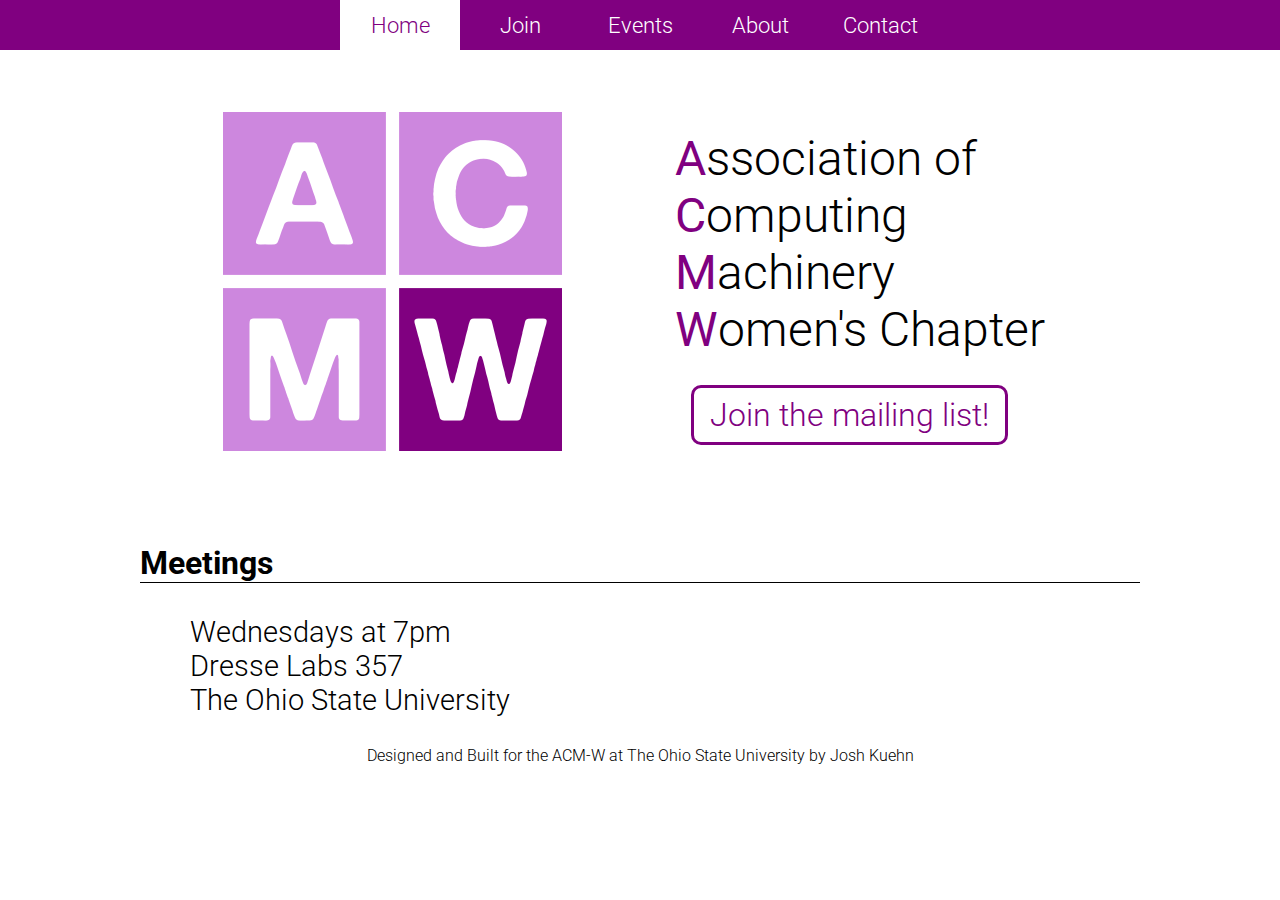
==== index.html @ 461711a8 "Added content and did some styles" ====
<!DOCTYPE html>
<html>
<head>
	<title>ACM-W | Women In Computing</title>
	<meta charset="UTF-8">
	<link rel="stylesheet" type="text/css" href="css/custom.css">
	<link href='https://fonts.googleapis.com/css?family=Roboto:100,300' rel='stylesheet' type='text/css'>
	<link rel="stylesheet" type="text/css" href="css/font-awesome.min.css">

	<!-- ****** faviconit.com favicons ****** -->
	<link rel="shortcut icon" href="img/favicons/favicon.ico">
	<link rel="icon" sizes="16x16 32x32 64x64" href="img/favicons/favicon.ico">
	<link rel="icon" type="image/png" sizes="196x196" href="img/favicons/favicon-192.png">
	<link rel="icon" type="image/png" sizes="160x160" href="img/favicons/favicon-160.png">
	<link rel="icon" type="image/png" sizes="96x96" href="img/favicons/favicon-96.png">
	<link rel="icon" type="image/png" sizes="64x64" href="img/favicons/favicon-64.png">
	<link rel="icon" type="image/png" sizes="32x32" href="img/favicons/favicon-32.png">
	<link rel="icon" type="image/png" sizes="16x16" href="img/favicons/favicon-16.png">
	<link rel="apple-touch-icon" href="img/favicons/favicon-57.png">
	<link rel="apple-touch-icon" sizes="114x114" href="img/favicons/favicon-114.png">
	<link rel="apple-touch-icon" sizes="72x72" href="img/favicons/favicon-72.png">
	<link rel="apple-touch-icon" sizes="144x144" href="img/favicons/favicon-144.png">
	<link rel="apple-touch-icon" sizes="60x60" href="img/favicons/favicon-60.png">
	<link rel="apple-touch-icon" sizes="120x120" href="img/favicons/favicon-120.png">
	<link rel="apple-touch-icon" sizes="76x76" href="img/favicons/favicon-76.png">
	<link rel="apple-touch-icon" sizes="152x152" href="img/favicons/favicon-152.png">
	<link rel="apple-touch-icon" sizes="180x180" href="img/favicons/favicon-180.png">
	<meta name="msapplication-TileColor" content="#FFFFFF">
	<meta name="msapplication-TileImage" content="img/favicons/favicon-144.png">
	<meta name="msapplication-config" content="img/favicons/browserconfig.xml">
	<!-- ****** faviconit.com favicons ****** -->
	
</head>

<body>
<header>
	<div class="nav">
		<ul>
			<li class="home"><a class="active" href="index.html"><i class="fa fa-home"></i> Home</a></li>
			<li class="join"><a href="join.html">Join</a></li>
			<li class="events"><a href="events.html">Events</a></li>
			<li class="about"><a href="about.html">About</a></li>
			<li class="contact"><a href="contact.html">Contact</a></li>
		</ul>
	</div>
</header>
	<div>
		<div class="section_one">
			<img class="logo" src="img/Logo.png">
			<div class="title">
				<p class="name"><b>A</b>ssociation&nbspof</br><b>C</b>omputing</br><b>M</b>achinery</br><b>W</b>omen's&nbspChapter</br></p>
				<a href="http://mailman.cse.ohio-state.edu/mailman/listinfo/acmw" class="button">Join&nbspthe&nbspmailing&nbsplist!</a>
			</div>
		</div>
		<div class="section_two">
		<h3 class="header">Meetings</h3>
		<p class="tagline">Wednesdays at 7pm</br>Dresse Labs 357</br>The Ohio State University</p>
		</div>
	</div>
<footer>
	<div class="social_icons">
		<a href="https://www.facebook.com/groups/345321265556424/" target="_blank">
			<i class="fa fa-facebook-square"></i>
		</a>
		<a href="http://mailman.cse.ohio-state.edu/mailman/listinfo/acmw" target="_blank">
			<i class="fa fa-envelope-square"></i>			
		</a>
		<a href="https://www.instagram.com/acmwosu/" target="_blank">
			<i class="fa fa-instagram"></i>			
		</a>
	</div>
	<p class="signature">Designed and Built for the ACM-W at The Ohio State University by Josh Kuehn</p>
</footer>
</body>
</html>
---- css/custom.css ----
/******* NavBar *******/
.nav ul {
  list-style: none;
  background-color: #800080;
  text-align: center;
  padding: 0;
  margin: 0;
}
.nav li {
  font-family: 'Roboto', sans-serif;
  font-weight:300;
  font-size: 1.2em;
  line-height: 40px;
  height: 40px;
  border-bottom: 1px solid white;
}
 
.nav a {
  text-decoration: none;
  color: #fff;
  display: block;
  transition: .3s background-color;
}
 
.nav a:hover {
  background-color: #cd87ef;
  color: white;
}
 
.nav a.active {
  background-color: #fff;
  color: #800080;
  cursor: default;
}
 
@media screen and (min-width: 600px) {
  .nav li {
    width: 120px;
    border-bottom: none;
    height: 50px;
    line-height: 50px;
    font-size: 1.4em;
  }
  .nav li {
    float: left;
  }
  .nav ul {
    overflow: hidden;
    width: 600px;
    margin: 0 auto;
  }
  .nav {
    background-color: #800080;
  }
}

/******** General/Home ******/
b{
	color: #800080;
}
body {
	color: black;
	font-family: 'Roboto', sans-serif;
	font-weight: 100;
	margin: 0;
}

.section_one{
	display: block;
	padding-top: 2em;
	text-align:center;
}
.logo{
	margin: auto;
}	
.title {
	margin: auto;
	font-size: 36pt;
	min-width: 415px;
	overflow: visible;
	margin-bottom: 40px;
}
.name{
	text-align: left;
	margin: 1em auto 1em auto;
	font-weight: 300;
	width: 350px;
}

@media screen and (min-width: 900px){
	.section_one{
		display: flex;
		padding-top:0;
		margin-top: 2em;
	}
	.title {
	margin: auto;
	margin-left: 40px;
	font-size: 36pt;
	min-width: 415px;
	overflow: visible;
	margin-bottom: 40px;
	}
	.name{
		text-align:left;
		margin-bottom: 25px;
		font-weight: 300;
	}
	.logo{
		margin-right: 40px;
	}
}

.section_two{
	padding: 0 100px;
	margin: auto;
	text-align: left;
	max-width: 1000px;
}
.header{
	font-size:xx-large;
	padding-top: 1em;
	border-bottom: 1px solid;
}
.content {
	font-size:xx-large;
	font-weight:300;
	padding: 2em;
	margin: auto;
	text-align: left;
	max-width: 1000px;
}

.tagline {
	font-size: 22pt;
	font-weight: 300;
	padding-left: 50px;
}

.time {
	font-size: 16pt;
	font-weight: 300;
}

h1 {
	font-weight: 300;
	display: center;
}

.bold {
	font-weight: 300;
}

/**** Buttony things ****/

.f {
	font-size: 32pt;
	margin-left: 10px;
	margin-right: 10px;
}


a {
    color: #800080;
    text-decoration: none;
    border-bottom: none;
    width: auto;
}

a:hover {
	text-decoration: none;
	color: #cd97ef;
}
.button {
   border: 3px solid #800080;
   text-align: center;
   padding: 8px 16px;
   border-radius: 10px;
   vertical-align: middle;
   font-size: 32px;
   font-weight: 300;
}
.button:hover {
   border: 2px solid #cd97ef;
}
/********* Footer *********/
footer{
	text-align: center;
	width: 100%;
}
.social_icons{
	font-size: -webkit-xxx-large;
	color: #fff;
}
.signature{
	margin: 0;
	margin-top: 1em;
	font-weight:300;
}
/********* Join *********/

.list{
	list-style-type: circle;
}

/****** Events Stuff ******/

.event{
font-weight: 300;margin-bottom: 20px;}

.events_container{
margin: 0px 15% 0px 15%;
}

.events_header{
border-bottom: 1px solid black;
font-size: -webkit-xxx-large;
font-weight: 500;
}

.event .name{
font-size: xx-large;
font-weight:600;
}

.event .date{
font-size: x-large;
font-weight: inherit;
margin: 0;
margin-left: 20px;
}

.event .location{
font-weight: inherit;
}

.event .desc{
font-size: large;
font-weight: inherit;
margin: 0;
margin-left: 20px;
}

/********* About *********/

/********* Contact ******/
.split{
	text-align: center;
}

.left{
	display: -webkit-inline-box;
    margin: 2em;
}

.right{
	display: -webkit-inline-box;
    margin: 2em;
}
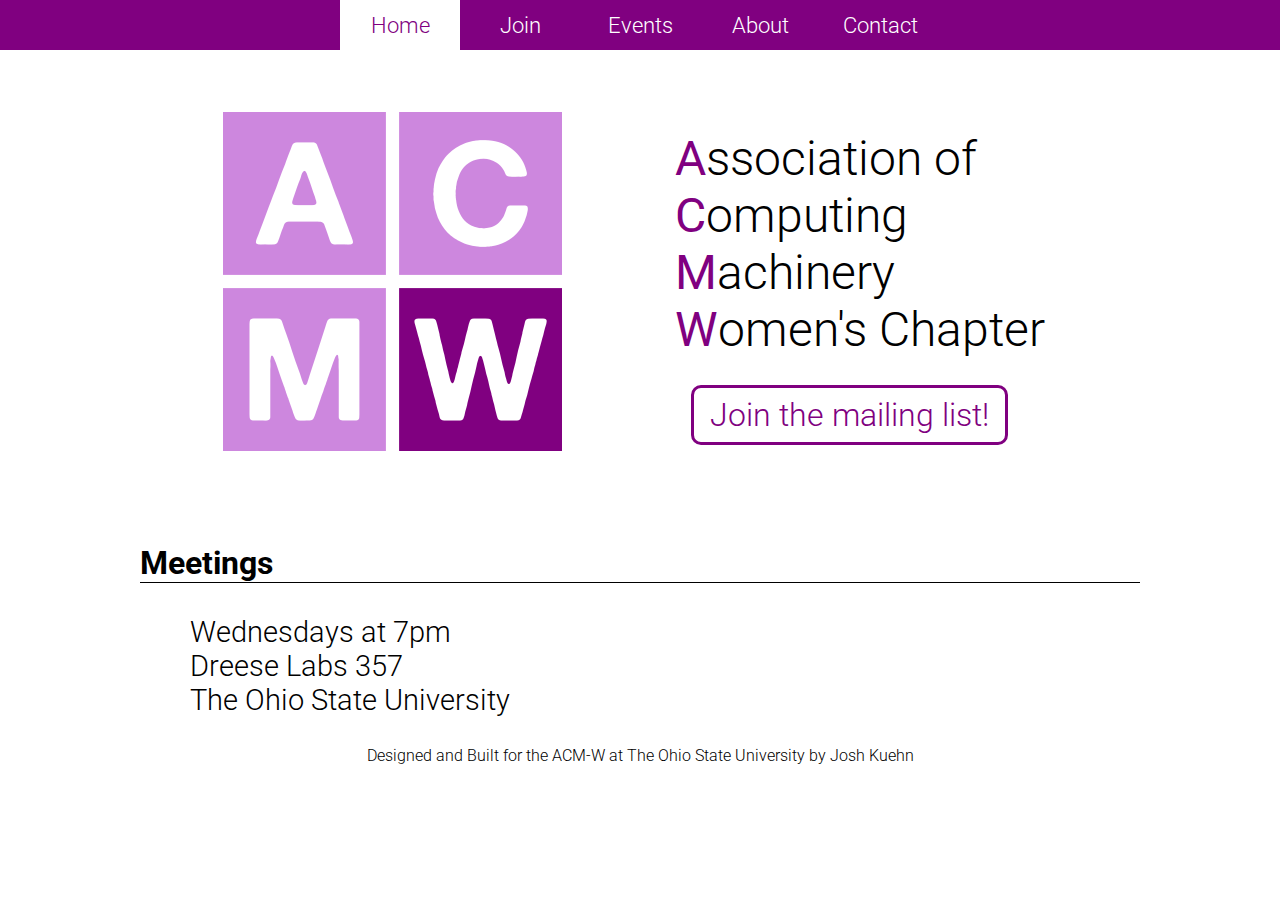
==== commit f15033fa: "fixed typo" ====
--- a/index.html
+++ b/index.html
@@ -54,7 +54,7 @@
 		</div>
 		<div class="section_two">
 		<h3 class="header">Meetings</h3>
-		<p class="tagline">Wednesdays at 7pm</br>Dresse Labs 357</br>The Ohio State University</p>
+		<p class="tagline">Wednesdays at 7pm</br>Dreese Labs 357</br>The Ohio State University</p>
 		</div>
 	</div>
 <footer>
--- a/css/custom.css
+++ b/css/custom.css
@@ -123,7 +123,7 @@
 	border-bottom: 1px solid;
 }
 .content {
-	font-size:xx-large;
+	font-size:x-large;
 	font-weight:300;
 	padding: 2em;
 	margin: auto;
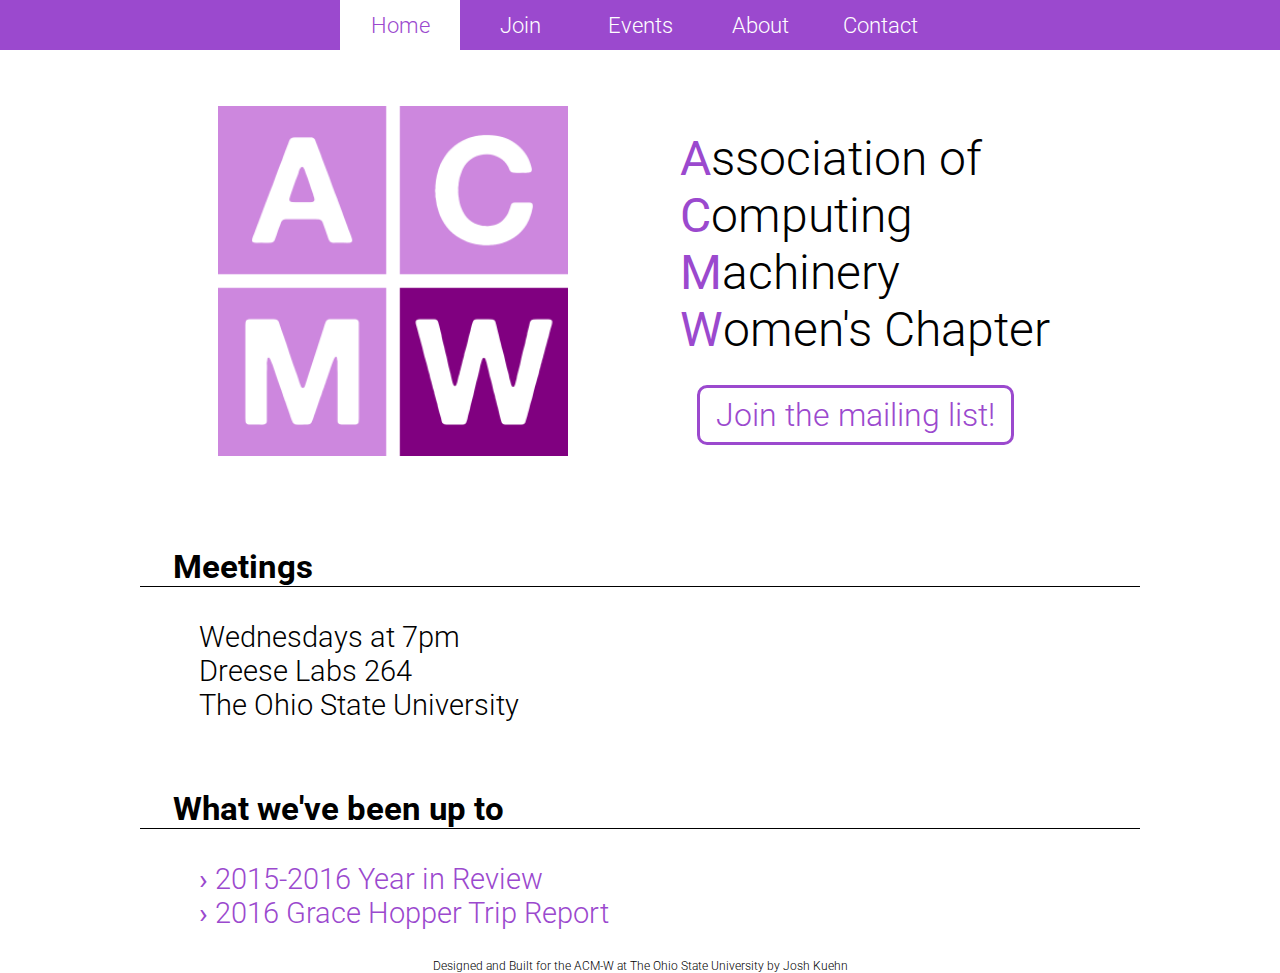
==== commit cf8eb723: "Made navigation drop down menu on mobile" ====
--- a/index.html
+++ b/index.html
@@ -3,6 +3,9 @@
 <head>
 	<title>ACM-W | Women In Computing</title>
 	<meta charset="UTF-8">
+	<meta name="viewport" content="width=device-width, initial-scale=1">
+
+	<link rel="stylesheet" type="text/css" href="css/base.css">
 	<link rel="stylesheet" type="text/css" href="css/custom.css">
 	<link href='https://fonts.googleapis.com/css?family=Roboto:100,300' rel='stylesheet' type='text/css'>
 	<link rel="stylesheet" type="text/css" href="css/font-awesome.min.css">
@@ -29,18 +32,19 @@
 	<meta name="msapplication-TileImage" content="img/favicons/favicon-144.png">
 	<meta name="msapplication-config" content="img/favicons/browserconfig.xml">
 	<!-- ****** faviconit.com favicons ****** -->
-	
+
 </head>
 
 <body>
 <header>
-	<div class="nav">
+	<h1 id="nav-title">About <i class="fa fa-angle-down" aria-hidden="true"></i></h1>
+	<nav>
 		<ul>
-			<li class="home"><a class="active" href="index.html"><i class="fa fa-home"></i> Home</a></li>
-			<li class="join"><a href="join.html">Join</a></li>
-			<li class="events"><a href="events.html">Events</a></li>
-			<li class="about"><a href="about.html">About</a></li>
-			<li class="contact"><a href="contact.html">Contact</a></li>
+			<li><a class="active"><i class="fa fa-home"></i> Home</a></li>
+			<li><a href="/join">Join</a></li>
+			<li><a href="/events">Events</a></li>
+			<li><a href="/about">About</a></li>
+			<li><a href="/contact">Contact</a></li>
 		</ul>
 	</div>
 </header>
@@ -49,12 +53,18 @@
 			<img class="logo" src="img/Logo.png">
 			<div class="title">
 				<p class="name"><b>A</b>ssociation&nbspof</br><b>C</b>omputing</br><b>M</b>achinery</br><b>W</b>omen's&nbspChapter</br></p>
-				<a href="http://mailman.cse.ohio-state.edu/mailman/listinfo/acmw" class="button">Join&nbspthe&nbspmailing&nbsplist!</a>
+				<a href="https://docs.google.com/forms/d/e/1FAIpQLSdcCmYPK8j_iSbyEe9RLsHOArEd3MYNZztvymtjzRwXie3-4A/viewform" class="button">Join&nbspthe&nbspmailing&nbsplist!</a>
 			</div>
 		</div>
 		<div class="section_two">
 		<h3 class="header">Meetings</h3>
-		<p class="tagline">Wednesdays at 7pm</br>Dreese Labs 357</br>The Ohio State University</p>
+		<p class="tagline">Wednesdays at 7pm</br>Dreese Labs 264</br>The Ohio State University</p>
+		<h3 class="header">What we've been up to</h3>
+		<p class="tagline">
+		<a href="img/YearinReview.pdf"><strong>&#8250;</strong> 2015-2016 Year in Review</a>
+		<br />
+		<a href="img/GHCTripReport.pdf"><strong>&#8250;</strong> 2016 Grace Hopper Trip Report</a>
+	</p>
 		</div>
 	</div>
 <footer>
@@ -63,13 +73,14 @@
 			<i class="fa fa-facebook-square"></i>
 		</a>
 		<a href="http://mailman.cse.ohio-state.edu/mailman/listinfo/acmw" target="_blank">
-			<i class="fa fa-envelope-square"></i>			
+			<i class="fa fa-envelope-square"></i>
 		</a>
 		<a href="https://www.instagram.com/acmwosu/" target="_blank">
-			<i class="fa fa-instagram"></i>			
+			<i class="fa fa-instagram"></i>
 		</a>
 	</div>
 	<p class="signature">Designed and Built for the ACM-W at The Ohio State University by Josh Kuehn</p>
 </footer>
 </body>
+<script type="text/javascript" src="js/layout.js"></script>
 </html>
--- a/css/base.css
+++ b/css/base.css
@@ -0,0 +1,24 @@
+b{
+	color: #9b49ce;
+}
+body {
+	color: black;
+	font-family: 'Roboto', sans-serif;
+	font-weight: 100;
+	margin: 0;
+}
+h1 {
+	font-weight: 300;
+	display: center;
+}
+a {
+    color: #9b49ce;
+    text-decoration: none;
+    border-bottom: none;
+    width: auto;
+}
+
+a:hover {
+	text-decoration: none;
+	color: #c5a6e8;
+}--- a/css/custom.css
+++ b/css/custom.css
@@ -1,12 +1,12 @@
 /******* NavBar *******/
-.nav ul {
+nav ul {
   list-style: none;
-  background-color: #800080;
   text-align: center;
   padding: 0;
   margin: 0;
-}
-.nav li {
+  background-color: #9b49ce;
+}
+nav li, h1#nav-title {
   font-family: 'Roboto', sans-serif;
   font-weight:300;
   font-size: 1.2em;
@@ -14,56 +14,79 @@
   height: 40px;
   border-bottom: 1px solid white;
 }
- 
-.nav a {
+
+nav a {
   text-decoration: none;
-  color: #fff;
   display: block;
   transition: .3s background-color;
-}
- 
-.nav a:hover {
-  background-color: #cd87ef;
+  color: #fff;
+}
+
+nav a:hover {
+  background-color: #c5a6e8;
   color: white;
 }
- 
-.nav a.active {
+
+nav a.active {
   background-color: #fff;
-  color: #800080;
+  color: #9b49ce;
   cursor: default;
-}
- 
+}
+
+h1#nav-title {
+  background-color: #9b49ce;
+  text-align: center;
+  margin: 0;
+  color: #fff;
+  transition: background-color .3s ease;
+}
+
+h1#nav-title.expanded {
+  background-color: #c5a6e8;
+}
+
+@media screen and (max-width: 599px) {
+  nav ul {
+    height: 0;
+    width: 100%;
+    overflow: hidden;
+    position: absolute;
+    transition: height .5s ease;
+  }
+
+  ul.expanded {
+    height: 201px;
+  }
+}
+
 @media screen and (min-width: 600px) {
-  .nav li {
+  h1#nav-title {
+    display: none;
+  }
+
+  nav li {
     width: 120px;
     border-bottom: none;
     height: 50px;
     line-height: 50px;
     font-size: 1.4em;
   }
-  .nav li {
+  nav li {
     float: left;
   }
-  .nav ul {
+  nav ul {
     overflow: hidden;
     width: 600px;
     margin: 0 auto;
   }
-  .nav {
-    background-color: #800080;
-  }
+  nav {
+    background-color: #9b49ce;
+  }
+
 }
 
 /******** General/Home ******/
-b{
-	color: #800080;
-}
-body {
-	color: black;
-	font-family: 'Roboto', sans-serif;
-	font-weight: 100;
-	margin: 0;
-}
+
 
 .section_one{
 	display: block;
@@ -72,7 +95,9 @@
 }
 .logo{
 	margin: auto;
-}	
+	width: 350px;
+	height:350px;
+}
 .title {
 	margin: auto;
 	font-size: 36pt;
@@ -112,14 +137,23 @@
 }
 
 .section_two{
-	padding: 0 100px;
+	padding:0 3em;
 	margin: auto;
 	text-align: left;
-	max-width: 1000px;
+}
+@media screen and (min-width: 500px){
+	.tagline{
+		padding-left: 2em;
+	}
+	.section_two{
+		padding: 0 100px;
+		max-width: 1000px;
+	}
 }
 .header{
-	font-size:xx-large;
+	font-size:25pt;
 	padding-top: 1em;
+	padding-left:1em;
 	border-bottom: 1px solid;
 }
 .content {
@@ -134,17 +168,6 @@
 .tagline {
 	font-size: 22pt;
 	font-weight: 300;
-	padding-left: 50px;
-}
-
-.time {
-	font-size: 16pt;
-	font-weight: 300;
-}
-
-h1 {
-	font-weight: 300;
-	display: center;
 }
 
 .bold {
@@ -153,26 +176,8 @@
 
 /**** Buttony things ****/
 
-.f {
-	font-size: 32pt;
-	margin-left: 10px;
-	margin-right: 10px;
-}
-
-
-a {
-    color: #800080;
-    text-decoration: none;
-    border-bottom: none;
-    width: auto;
-}
-
-a:hover {
-	text-decoration: none;
-	color: #cd97ef;
-}
 .button {
-   border: 3px solid #800080;
+   border: 3px solid #9b49ce;
    text-align: center;
    padding: 8px 16px;
    border-radius: 10px;
@@ -181,7 +186,7 @@
    font-weight: 300;
 }
 .button:hover {
-   border: 2px solid #cd97ef;
+   border: 2px solid #c5a6e8;
 }
 /********* Footer *********/
 footer{
@@ -189,13 +194,14 @@
 	width: 100%;
 }
 .social_icons{
-	font-size: -webkit-xxx-large;
+	font-size: 3em;
 	color: #fff;
 }
 .signature{
 	margin: 0;
 	margin-top: 1em;
-	font-weight:300;
+	font-weight: 300;
+	font-size: 9pt;
 }
 /********* Join *********/
 
@@ -206,39 +212,43 @@
 /****** Events Stuff ******/
 
 .event{
-font-weight: 300;margin-bottom: 20px;}
+	font-weight: 300;
+	margin-bottom: 20px;
+}
 
 .events_container{
-margin: 0px 15% 0px 15%;
+	margin: 0px 15% 0px 15%;
 }
 
 .events_header{
-border-bottom: 1px solid black;
-font-size: -webkit-xxx-large;
-font-weight: 500;
+	border-bottom: 1px solid black;
+	font-size: -webkit-xxx-large;
+	font-weight: 500;
 }
 
 .event .name{
-font-size: xx-large;
-font-weight:600;
+	font-size: xx-large;
+	font-weight:600;
 }
 
 .event .date{
-font-size: x-large;
-font-weight: inherit;
-margin: 0;
-margin-left: 20px;
+	font-size: x-large;
+	font-weight: inherit;
+	margin: 0;
+	margin-top:5px;
+	margin-left: 20px;
 }
 
 .event .location{
-font-weight: inherit;
+	font-weight: inherit;
 }
 
 .event .desc{
-font-size: large;
-font-weight: inherit;
-margin: 0;
-margin-left: 20px;
+	font-size: large;
+	font-weight: inherit;
+	margin: 0;
+	margin-top:5px;
+	margin-left: 20px;
 }
 
 /********* About *********/
@@ -256,4 +266,4 @@
 .right{
 	display: -webkit-inline-box;
     margin: 2em;
-}+}
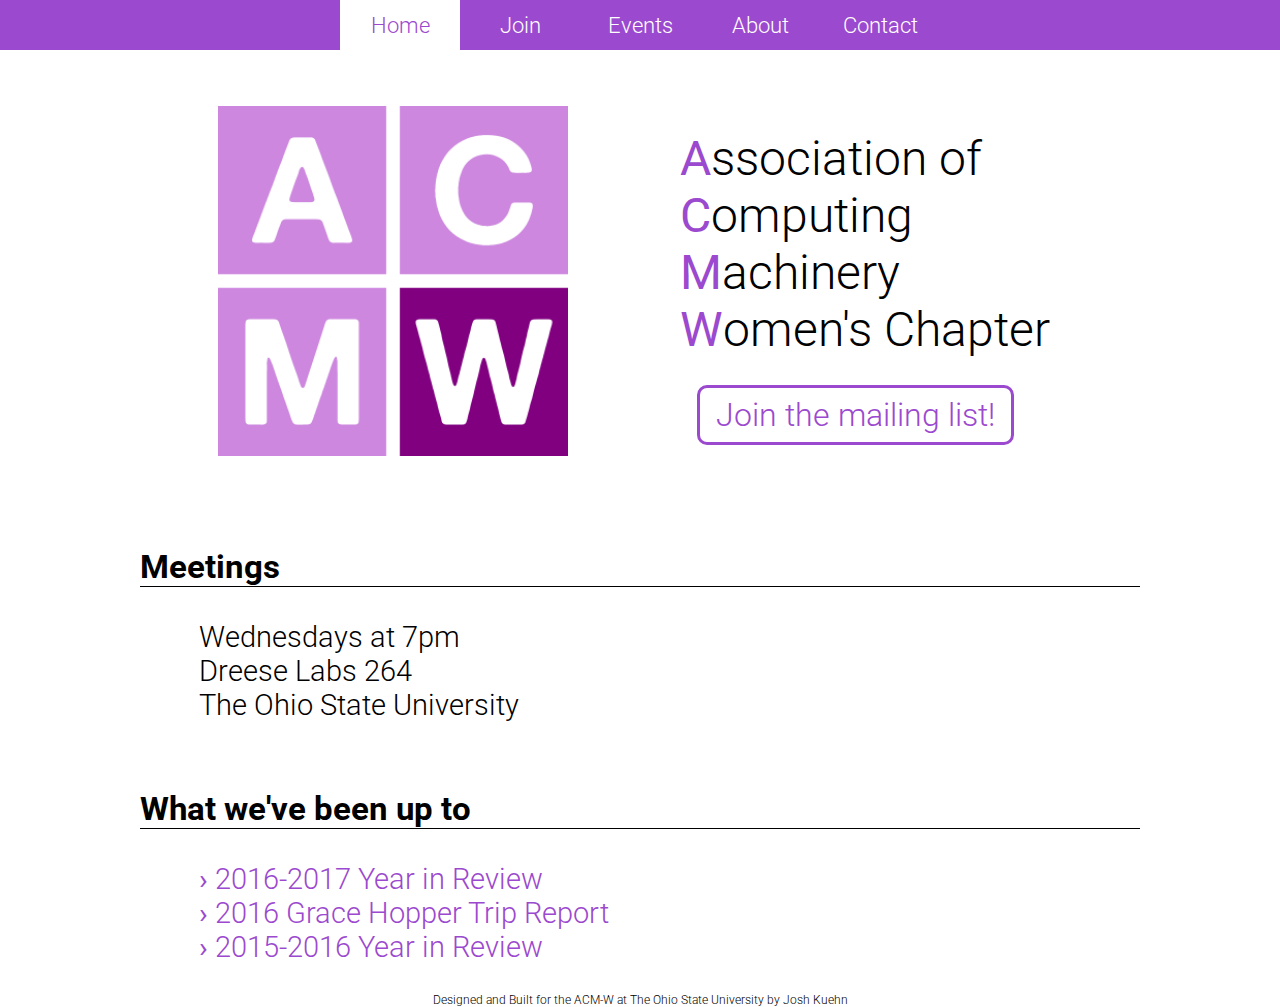
==== commit d8cc7720: "Merge branch 'master' of https://github.com/ACMWOSU/ACMWOSU.github.io" ====
--- a/index.html
+++ b/index.html
@@ -37,7 +37,7 @@
 
 <body>
 <header>
-	<h1 id="nav-title">About <i class="fa fa-angle-down" aria-hidden="true"></i></h1>
+	<h1 id="nav-title">Home <i class="fa fa-angle-down" aria-hidden="true"></i></h1>
 	<nav>
 		<ul>
 			<li><a class="active"><i class="fa fa-home"></i> Home</a></li>
@@ -61,9 +61,11 @@
 		<p class="tagline">Wednesdays at 7pm</br>Dreese Labs 264</br>The Ohio State University</p>
 		<h3 class="header">What we've been up to</h3>
 		<p class="tagline">
-		<a href="img/YearinReview.pdf"><strong>&#8250;</strong> 2015-2016 Year in Review</a>
+		<a href="img/YearInReview2016.pdf"><strong>&#8250;</strong> 2016-2017 Year in Review</a>
 		<br />
 		<a href="img/GHCTripReport.pdf"><strong>&#8250;</strong> 2016 Grace Hopper Trip Report</a>
+		<br />
+		<a href="img/YearinReview.pdf"><strong>&#8250;</strong> 2015-2016 Year in Review</a>
 	</p>
 		</div>
 	</div>
--- a/css/base.css
+++ b/css/base.css
@@ -21,4 +21,9 @@
 a:hover {
 	text-decoration: none;
 	color: #c5a6e8;
-}+}
+
+
+p {
+	margin-top: 0;
+}
--- a/css/custom.css
+++ b/css/custom.css
@@ -53,9 +53,11 @@
     position: absolute;
     transition: height .5s ease;
   }
-
   ul.expanded {
     height: 201px;
+  }
+  .content {
+    padding: 1em;
   }
 }
 
@@ -82,7 +84,9 @@
   nav {
     background-color: #9b49ce;
   }
-
+  .content {
+    padding: 2em;
+  }
 }
 
 /******** General/Home ******/
@@ -153,13 +157,11 @@
 .header{
 	font-size:25pt;
 	padding-top: 1em;
-	padding-left:1em;
 	border-bottom: 1px solid;
 }
 .content {
 	font-size:x-large;
 	font-weight:300;
-	padding: 2em;
 	margin: auto;
 	text-align: left;
 	max-width: 1000px;
@@ -254,16 +256,11 @@
 /********* About *********/
 
 /********* Contact ******/
-.split{
-	text-align: center;
-}
-
-.left{
-	display: -webkit-inline-box;
-    margin: 2em;
-}
-
-.right{
-	display: -webkit-inline-box;
-    margin: 2em;
-}
+.e-board {
+  list-style: circle;
+  margin: 0;
+}
+
+.e-board li {
+  padding-bottom: .5em;
+}
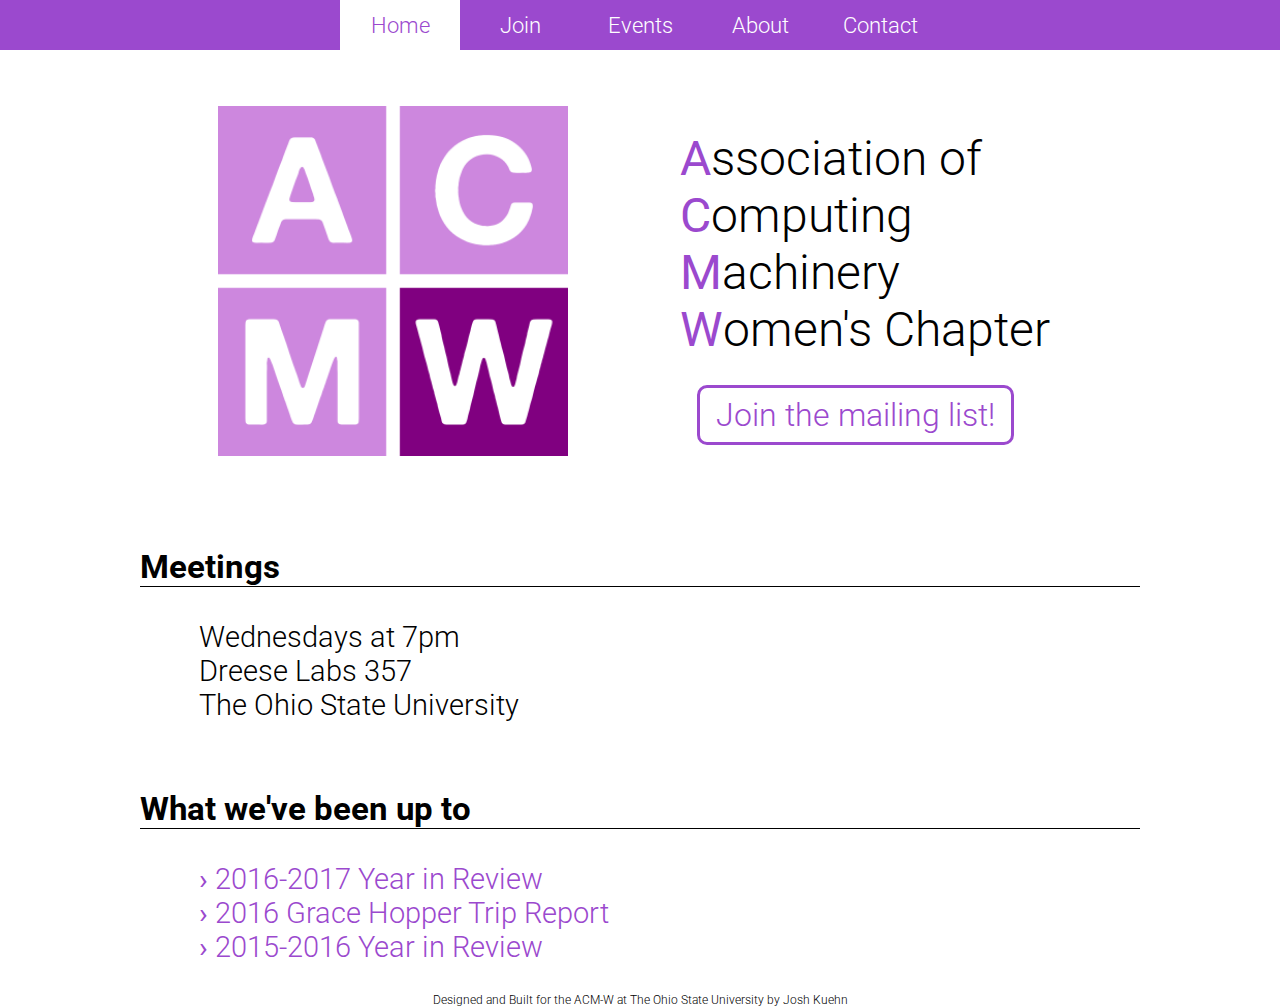
==== commit 2426f416: "Re-route newsletter signups directly to mailchiml" ====
--- a/index.html
+++ b/index.html
@@ -53,12 +53,12 @@
 			<img class="logo" src="img/Logo.png">
 			<div class="title">
 				<p class="name"><b>A</b>ssociation&nbspof</br><b>C</b>omputing</br><b>M</b>achinery</br><b>W</b>omen's&nbspChapter</br></p>
-				<a href="https://docs.google.com/forms/d/e/1FAIpQLSdcCmYPK8j_iSbyEe9RLsHOArEd3MYNZztvymtjzRwXie3-4A/viewform" class="button">Join&nbspthe&nbspmailing&nbsplist!</a>
+				<a href="http://eepurl.com/c73Bbn" class="button">Join&nbspthe&nbspmailing&nbsplist!</a>
 			</div>
 		</div>
 		<div class="section_two">
 		<h3 class="header">Meetings</h3>
-		<p class="tagline">Wednesdays at 7pm</br>Dreese Labs 264</br>The Ohio State University</p>
+		<p class="tagline">Wednesdays at 7pm</br>Dreese Labs 357</br>The Ohio State University</p>
 		<h3 class="header">What we've been up to</h3>
 		<p class="tagline">
 		<a href="img/YearInReview2016.pdf"><strong>&#8250;</strong> 2016-2017 Year in Review</a>
@@ -74,7 +74,7 @@
 		<a href="https://www.facebook.com/groups/345321265556424/" target="_blank">
 			<i class="fa fa-facebook-square"></i>
 		</a>
-		<a href="http://mailman.cse.ohio-state.edu/mailman/listinfo/acmw" target="_blank">
+		<a href="mailto:acmwosu@gmail.com" target="_blank">
 			<i class="fa fa-envelope-square"></i>
 		</a>
 		<a href="https://www.instagram.com/acmwosu/" target="_blank">
